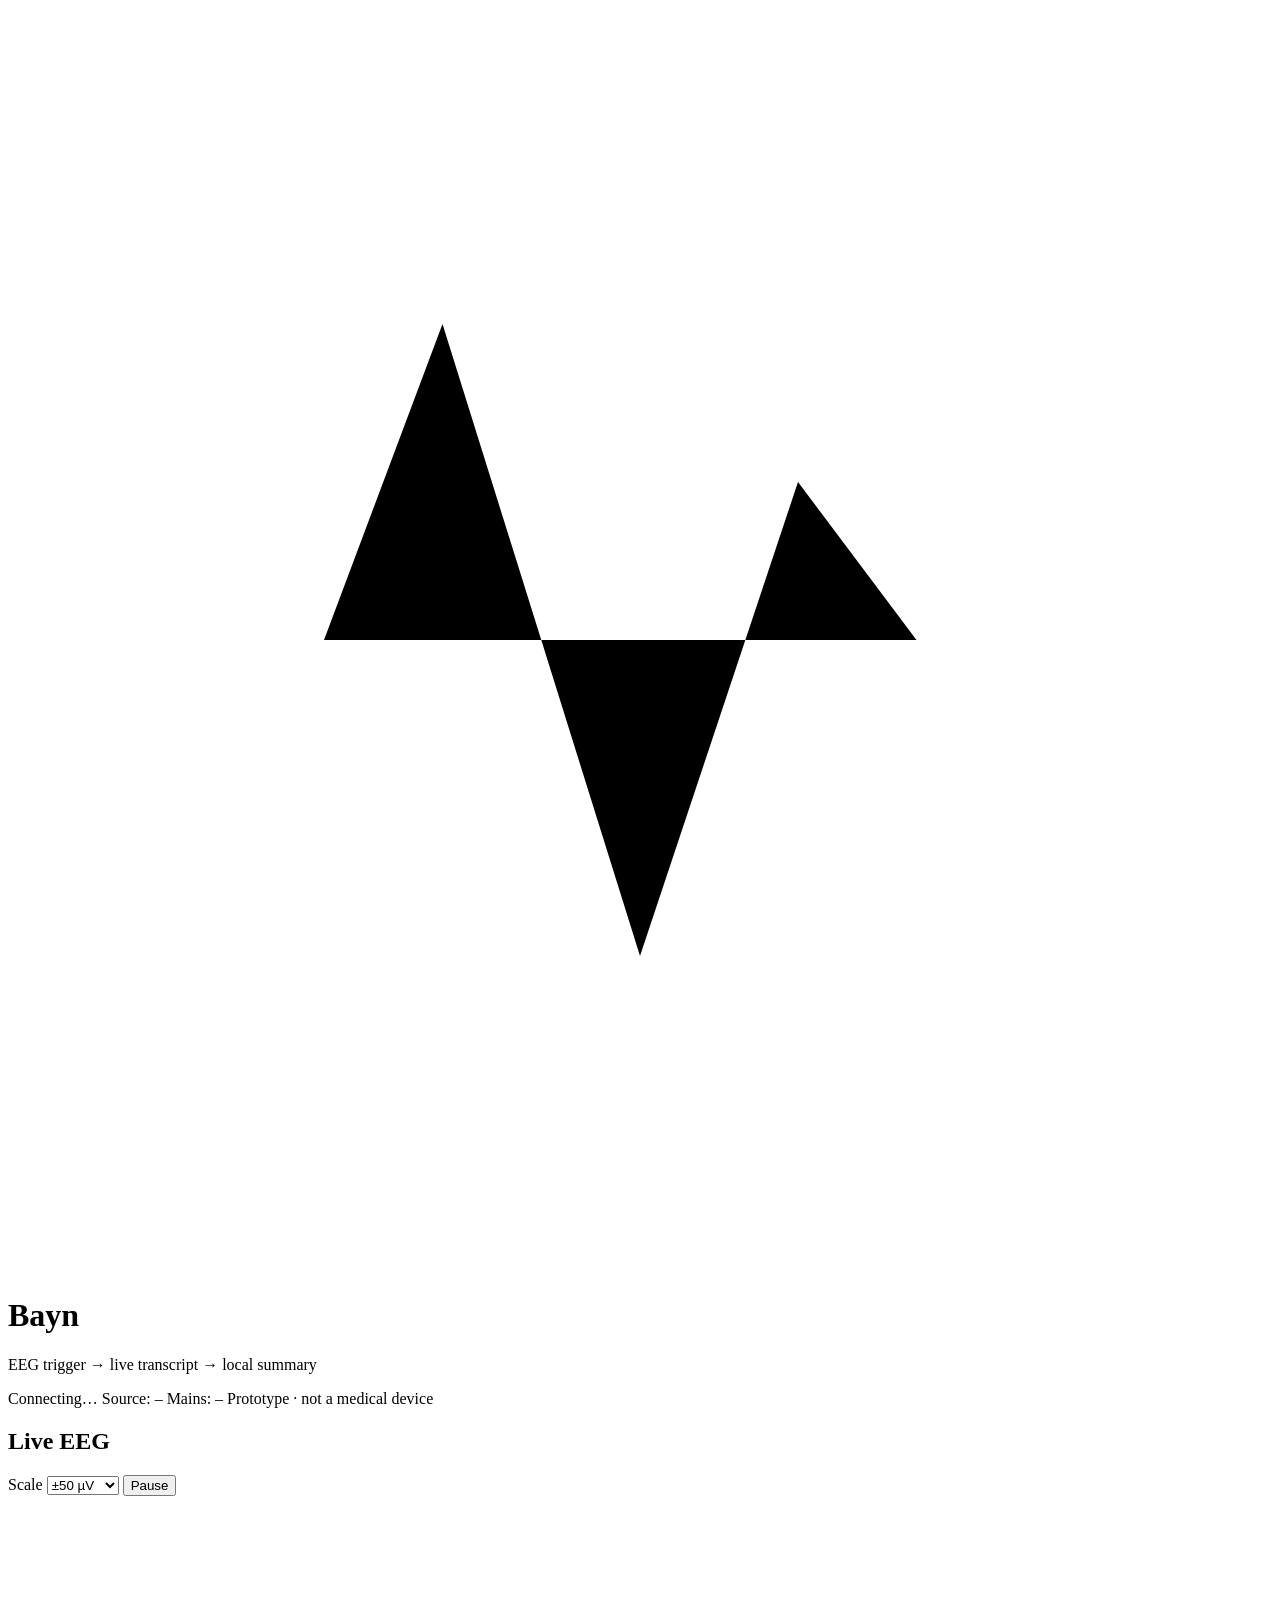
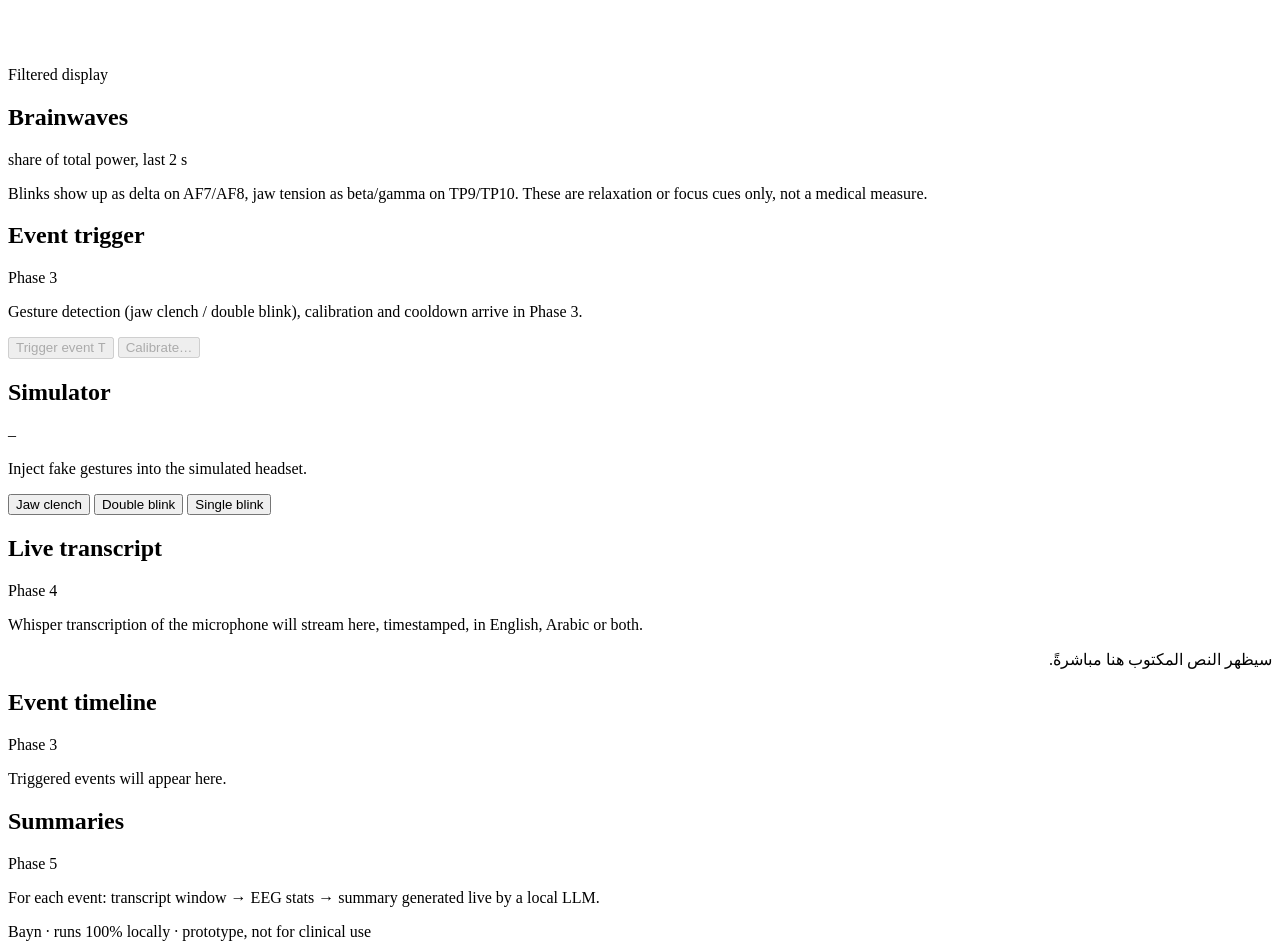
==== src/bayn/ui/static/index.html @ 30f2bdb2 "Phase 2: real Muse 2 (BrainFlow + muse-lsl), brainwave bands, test levels - Muse 2 via BrainFlow MUS" ====
<!doctype html>
<html lang="en">
<head>
  <meta charset="utf-8">
  <meta name="viewport" content="width=device-width, initial-scale=1">
  <title>Bayn Dashboard</title>
  <link rel="icon" href="data:image/svg+xml,<svg xmlns='http://www.w3.org/2000/svg' viewBox='0 0 32 32'><path d='M2 16h6l3-8 5 16 4-12 3 4h7' fill='none' stroke='%232f7fd8' stroke-width='3' stroke-linecap='round' stroke-linejoin='round'/></svg>">
  <link rel="stylesheet" href="/static/styles.css">
</head>
<body>
  <header class="topbar">
    <div class="brand">
      <svg viewBox="0 0 32 32" aria-hidden="true"><path d="M2 16h6l3-8 5 16 4-12 3 4h7"/></svg>
      <div>
        <h1>Bayn</h1>
        <p>EEG trigger &rarr; live transcript &rarr; local summary</p>
      </div>
    </div>
    <div class="pills">
      <span class="pill" id="pill-conn"><i class="dot"></i><span>Connecting…</span></span>
      <span class="pill" id="pill-source">Source: –</span>
      <span class="pill" id="pill-mains" title="Line-noise frequency measured in the signal">Mains: –</span>
      <span class="pill warn" title="This software is a hackathon prototype">Prototype · not a medical device</span>
    </div>
  </header>

  <main class="grid">
    <!-- Live EEG -->
    <section class="card eeg-card">
      <div class="card-head">
        <h2>Live EEG</h2>
        <div class="controls">
          <label>Scale
            <select id="scale">
              <option value="25">±25 µV</option>
              <option value="50" selected>±50 µV</option>
              <option value="100">±100 µV</option>
              <option value="250">±250 µV</option>
            </select>
          </label>
          <button class="btn ghost" id="btn-pause" type="button">Pause</button>
        </div>
      </div>
      <div class="quality" id="quality"></div>
      <div class="plot-wrap"><canvas id="eeg-plot"></canvas></div>
      <p class="hint" id="filter-note">Filtered display</p>
    </section>

    <!-- Brainwave bands -->
    <section class="card bands-card">
      <div class="card-head">
        <h2>Brainwaves</h2>
        <span class="muted small-inline">share of total power, last 2 s</span>
      </div>
      <div class="bands" id="bands" aria-live="off"></div>
      <p class="hint">Blinks show up as delta on AF7/AF8, jaw tension as beta/gamma on TP9/TP10. These are relaxation or focus cues only, not a medical measure.</p>
    </section>

    <!-- Trigger -->
    <section class="card trigger-card">
      <div class="card-head"><h2>Event trigger</h2><span class="badge muted" id="trigger-state">Phase 3</span></div>
      <p class="muted small">Gesture detection (jaw clench / double blink), calibration and cooldown arrive in Phase 3.</p>
      <button class="btn primary big" id="btn-trigger" type="button" disabled
              title="Backup manual trigger (hotkey T) - enabled in Phase 3">Trigger event <kbd>T</kbd></button>
      <button class="btn ghost" id="btn-calibrate" type="button" disabled>Calibrate…</button>
    </section>

    <!-- Simulator -->
    <section class="card sim-card" id="sim-card">
      <div class="card-head"><h2>Simulator</h2><span class="badge muted" id="sim-state">–</span></div>
      <p class="muted small">Inject fake gestures into the simulated headset.</p>
      <div class="btn-row">
        <button class="btn" data-inject="clench" type="button">Jaw clench</button>
        <button class="btn" data-inject="double_blink" type="button">Double blink</button>
        <button class="btn ghost" data-inject="blink" type="button">Single blink</button>
      </div>
      <ul class="log" id="inject-log"></ul>
    </section>

    <!-- Transcript -->
    <section class="card transcript-card">
      <div class="card-head"><h2>Live transcript</h2><span class="badge muted">Phase 4</span></div>
      <div class="placeholder">
        <p>Whisper transcription of the microphone will stream here, timestamped, in English, Arabic or both.</p>
        <p dir="rtl" lang="ar" class="ar">سيظهر النص المكتوب هنا مباشرةً.</p>
      </div>
    </section>

    <!-- Timeline -->
    <section class="card timeline-card">
      <div class="card-head"><h2>Event timeline</h2><span class="badge muted">Phase 3</span></div>
      <div class="placeholder"><p>Triggered events will appear here.</p></div>
    </section>

    <!-- Summaries -->
    <section class="card summary-card">
      <div class="card-head"><h2>Summaries</h2><span class="badge muted">Phase 5</span></div>
      <div class="placeholder"><p>For each event: transcript window &rarr; EEG stats &rarr; summary generated live by a local LLM.</p></div>
    </section>
  </main>

  <footer class="foot">Bayn <span id="version"></span> · runs 100% locally · prototype, not for clinical use</footer>
  <div class="toast" id="toast" role="status" aria-live="polite"></div>
  <script src="/static/app.js"></script>
</body>
</html>
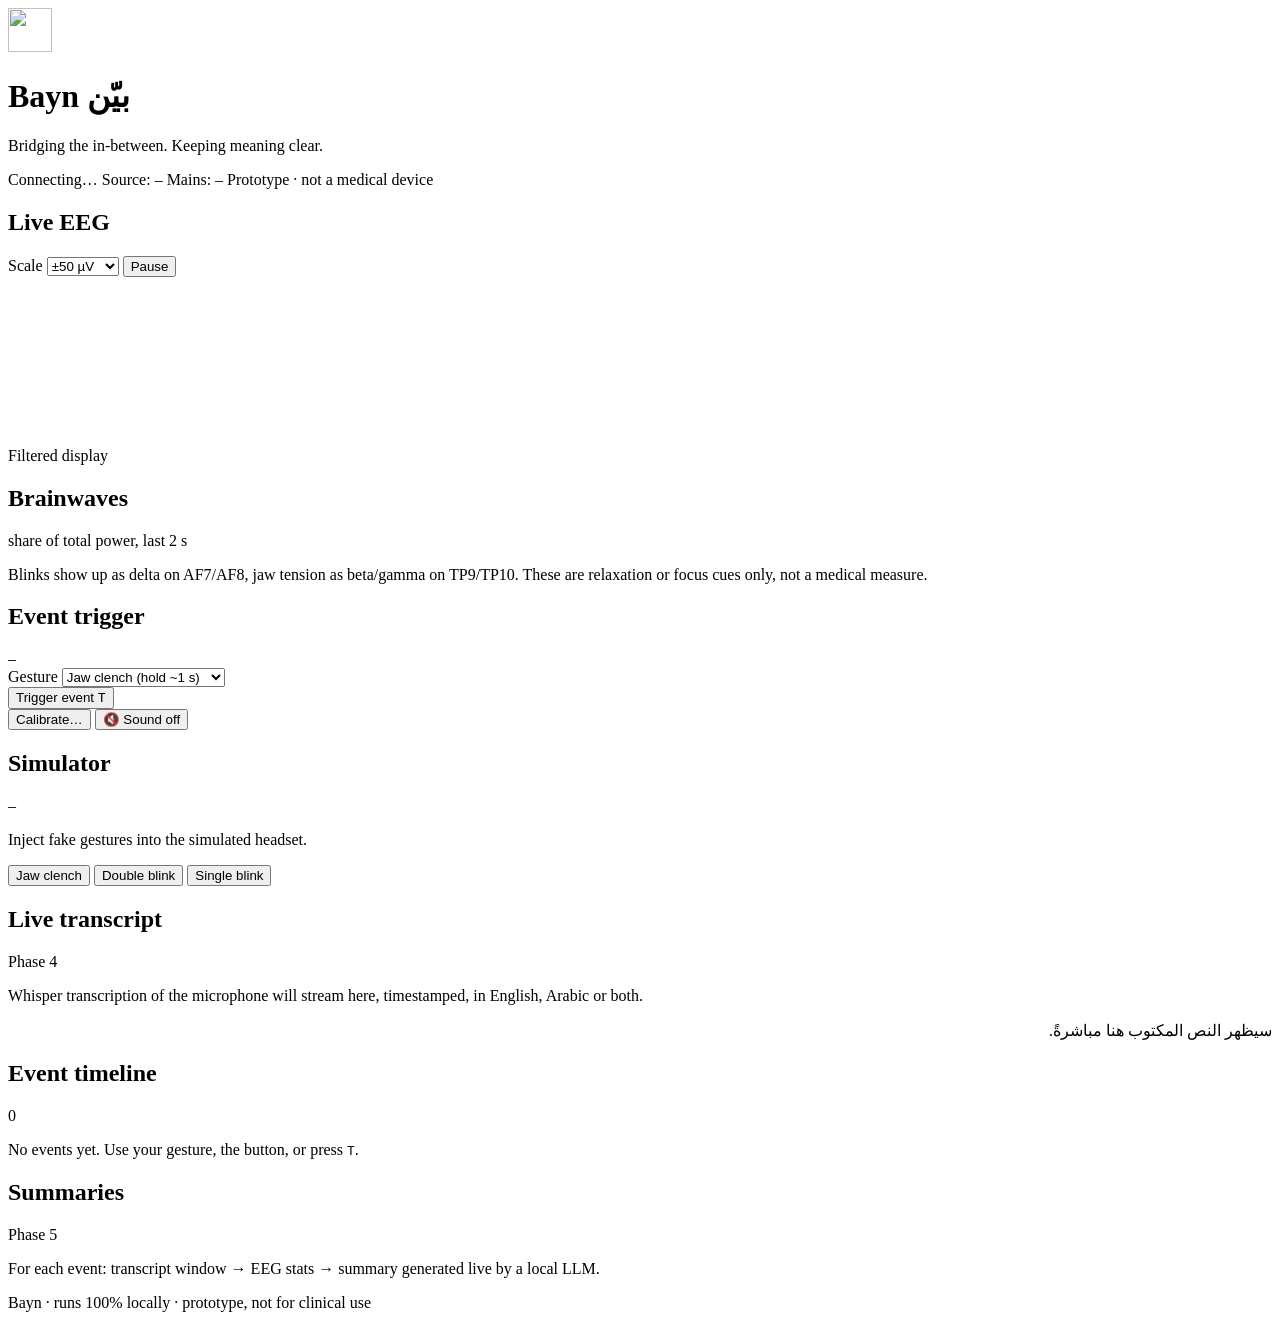
==== commit 966f2bb0: "Phase 3: gesture trigger, events, calibration + Bayn logo - Detector interface with jaw-clench, doub" ====
--- a/src/bayn/ui/static/index.html
+++ b/src/bayn/ui/static/index.html
@@ -4,16 +4,16 @@
   <meta charset="utf-8">
   <meta name="viewport" content="width=device-width, initial-scale=1">
   <title>Bayn Dashboard</title>
-  <link rel="icon" href="data:image/svg+xml,<svg xmlns='http://www.w3.org/2000/svg' viewBox='0 0 32 32'><path d='M2 16h6l3-8 5 16 4-12 3 4h7' fill='none' stroke='%232f7fd8' stroke-width='3' stroke-linecap='round' stroke-linejoin='round'/></svg>">
+  <link rel="icon" type="image/png" href="/static/favicon.png">
   <link rel="stylesheet" href="/static/styles.css">
 </head>
 <body>
   <header class="topbar">
     <div class="brand">
-      <svg viewBox="0 0 32 32" aria-hidden="true"><path d="M2 16h6l3-8 5 16 4-12 3 4h7"/></svg>
+      <img src="/static/logo-mark.png" alt="" width="44" height="44">
       <div>
-        <h1>Bayn</h1>
-        <p>EEG trigger &rarr; live transcript &rarr; local summary</p>
+        <h1>Bayn <span class="ar-name" lang="ar">بيّن</span></h1>
+        <p>Bridging the in-between. Keeping meaning clear.</p>
       </div>
     </div>
     <div class="pills">
@@ -58,11 +58,26 @@
 
     <!-- Trigger -->
     <section class="card trigger-card">
-      <div class="card-head"><h2>Event trigger</h2><span class="badge muted" id="trigger-state">Phase 3</span></div>
-      <p class="muted small">Gesture detection (jaw clench / double blink), calibration and cooldown arrive in Phase 3.</p>
-      <button class="btn primary big" id="btn-trigger" type="button" disabled
-              title="Backup manual trigger (hotkey T) - enabled in Phase 3">Trigger event <kbd>T</kbd></button>
-      <button class="btn ghost" id="btn-calibrate" type="button" disabled>Calibrate…</button>
+      <div class="card-head">
+        <h2>Event trigger</h2>
+        <span class="badge muted" id="trigger-state">–</span>
+      </div>
+      <label class="field">Gesture
+        <select id="gesture">
+          <option value="clench">Jaw clench (hold ~1 s)</option>
+          <option value="double_blink">Double blink</option>
+          <option value="both">Either gesture</option>
+          <option value="manual">Manual only (button / T)</option>
+        </select>
+      </label>
+      <div class="meters" id="meters"></div>
+      <button class="btn primary big" id="btn-trigger" type="button"
+              title="Backup manual trigger (hotkey T)">Trigger event <kbd>T</kbd></button>
+      <div class="btn-row">
+        <button class="btn ghost" id="btn-calibrate" type="button">Calibrate…</button>
+        <button class="btn ghost" id="btn-sound" type="button" aria-pressed="false">🔇 Sound off</button>
+      </div>
+      <p class="hint" id="trigger-hint"></p>
     </section>
 
     <!-- Simulator -->
@@ -88,8 +103,9 @@
 
     <!-- Timeline -->
     <section class="card timeline-card">
-      <div class="card-head"><h2>Event timeline</h2><span class="badge muted">Phase 3</span></div>
-      <div class="placeholder"><p>Triggered events will appear here.</p></div>
+      <div class="card-head"><h2>Event timeline</h2><span class="badge muted" id="event-count">0</span></div>
+      <ol class="timeline" id="timeline"></ol>
+      <div class="placeholder" id="timeline-empty"><p>No events yet. Use your gesture, the button, or press <kbd>T</kbd>.</p></div>
     </section>
 
     <!-- Summaries -->
@@ -99,6 +115,24 @@
     </section>
   </main>
 
+  <!-- event flash banner -->
+  <div class="event-banner" id="event-banner" role="alert" aria-live="assertive"></div>
+
+  <!-- guided calibration -->
+  <div class="overlay" id="cal-overlay" hidden>
+    <div class="cal-box" role="dialog" aria-modal="true" aria-labelledby="cal-prompt">
+      <p class="muted small" id="cal-step">Calibration</p>
+      <p class="cal-prompt" id="cal-prompt">Starting…</p>
+      <div class="cal-count" id="cal-count"></div>
+      <div class="progress"><i id="cal-progress"></i></div>
+      <div class="cal-result" id="cal-result"></div>
+      <div class="btn-row cal-actions">
+        <button class="btn ghost" id="cal-cancel" type="button">Cancel</button>
+        <button class="btn primary" id="cal-close" type="button" hidden>Done</button>
+      </div>
+    </div>
+  </div>
+
   <footer class="foot">Bayn <span id="version"></span> · runs 100% locally · prototype, not for clinical use</footer>
   <div class="toast" id="toast" role="status" aria-live="polite"></div>
   <script src="/static/app.js"></script>
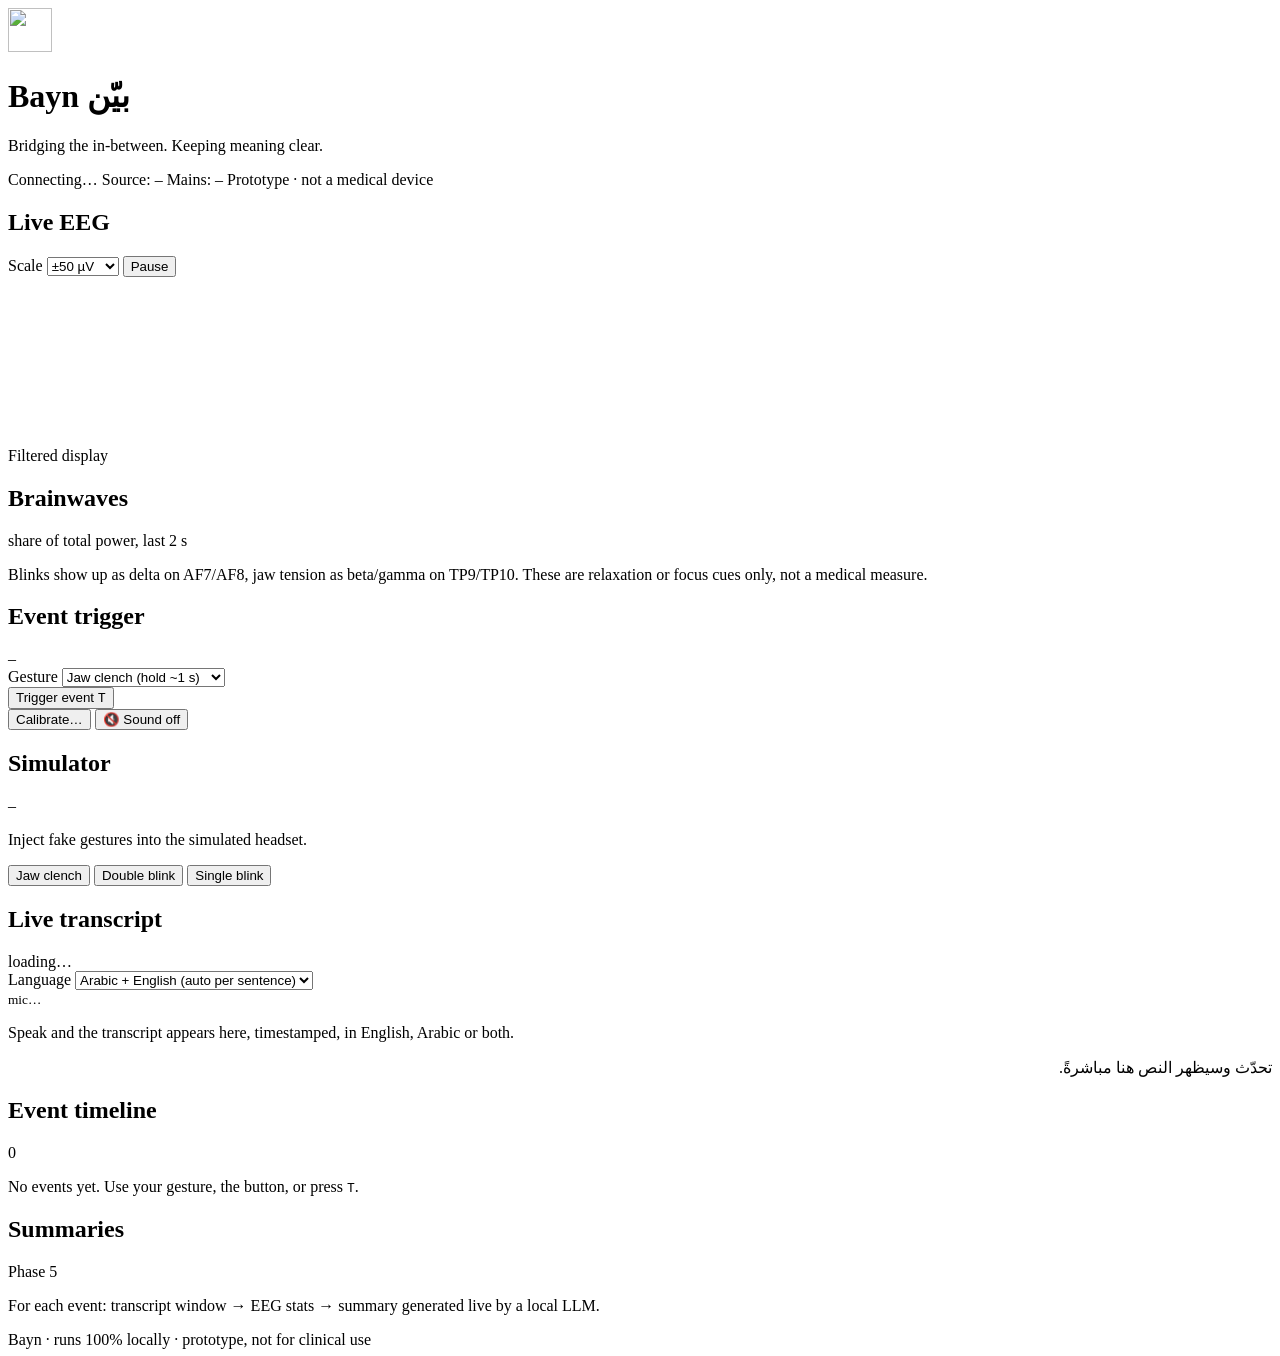
==== commit 9e3e3d7b: "Phase 4: live Whisper transcription (English / Arabic / mixed) - audio process: live microphone (def" ====
--- a/src/bayn/ui/static/index.html
+++ b/src/bayn/ui/static/index.html
@@ -94,10 +94,30 @@
 
     <!-- Transcript -->
     <section class="card transcript-card">
-      <div class="card-head"><h2>Live transcript</h2><span class="badge muted">Phase 4</span></div>
-      <div class="placeholder">
-        <p>Whisper transcription of the microphone will stream here, timestamped, in English, Arabic or both.</p>
-        <p dir="rtl" lang="ar" class="ar">سيظهر النص المكتوب هنا مباشرةً.</p>
+      <div class="card-head">
+        <h2>Live transcript</h2>
+        <span class="badge muted" id="stt-model" title="Whisper model and device">loading…</span>
+      </div>
+      <div class="stt-bar">
+        <label class="field">Language
+          <select id="language">
+            <option value="mixed">Arabic + English (auto per sentence)</option>
+            <option value="en">English</option>
+            <option value="ar">العربية (Arabic)</option>
+            <option value="auto">Any language</option>
+          </select>
+        </label>
+        <div class="mic" title="Microphone level">
+          <span class="mic-dot" id="mic-dot"></span>
+          <div class="mic-track"><i id="mic-level"></i></div>
+          <small id="mic-name">mic…</small>
+        </div>
+      </div>
+      <ol class="transcript" id="transcript" aria-live="polite"></ol>
+      <p class="partial" id="partial" dir="auto"></p>
+      <div class="placeholder" id="transcript-empty">
+        <p>Speak and the transcript appears here, timestamped, in English, Arabic or both.</p>
+        <p dir="rtl" lang="ar" class="ar">تحدّث وسيظهر النص هنا مباشرةً.</p>
       </div>
     </section>
 
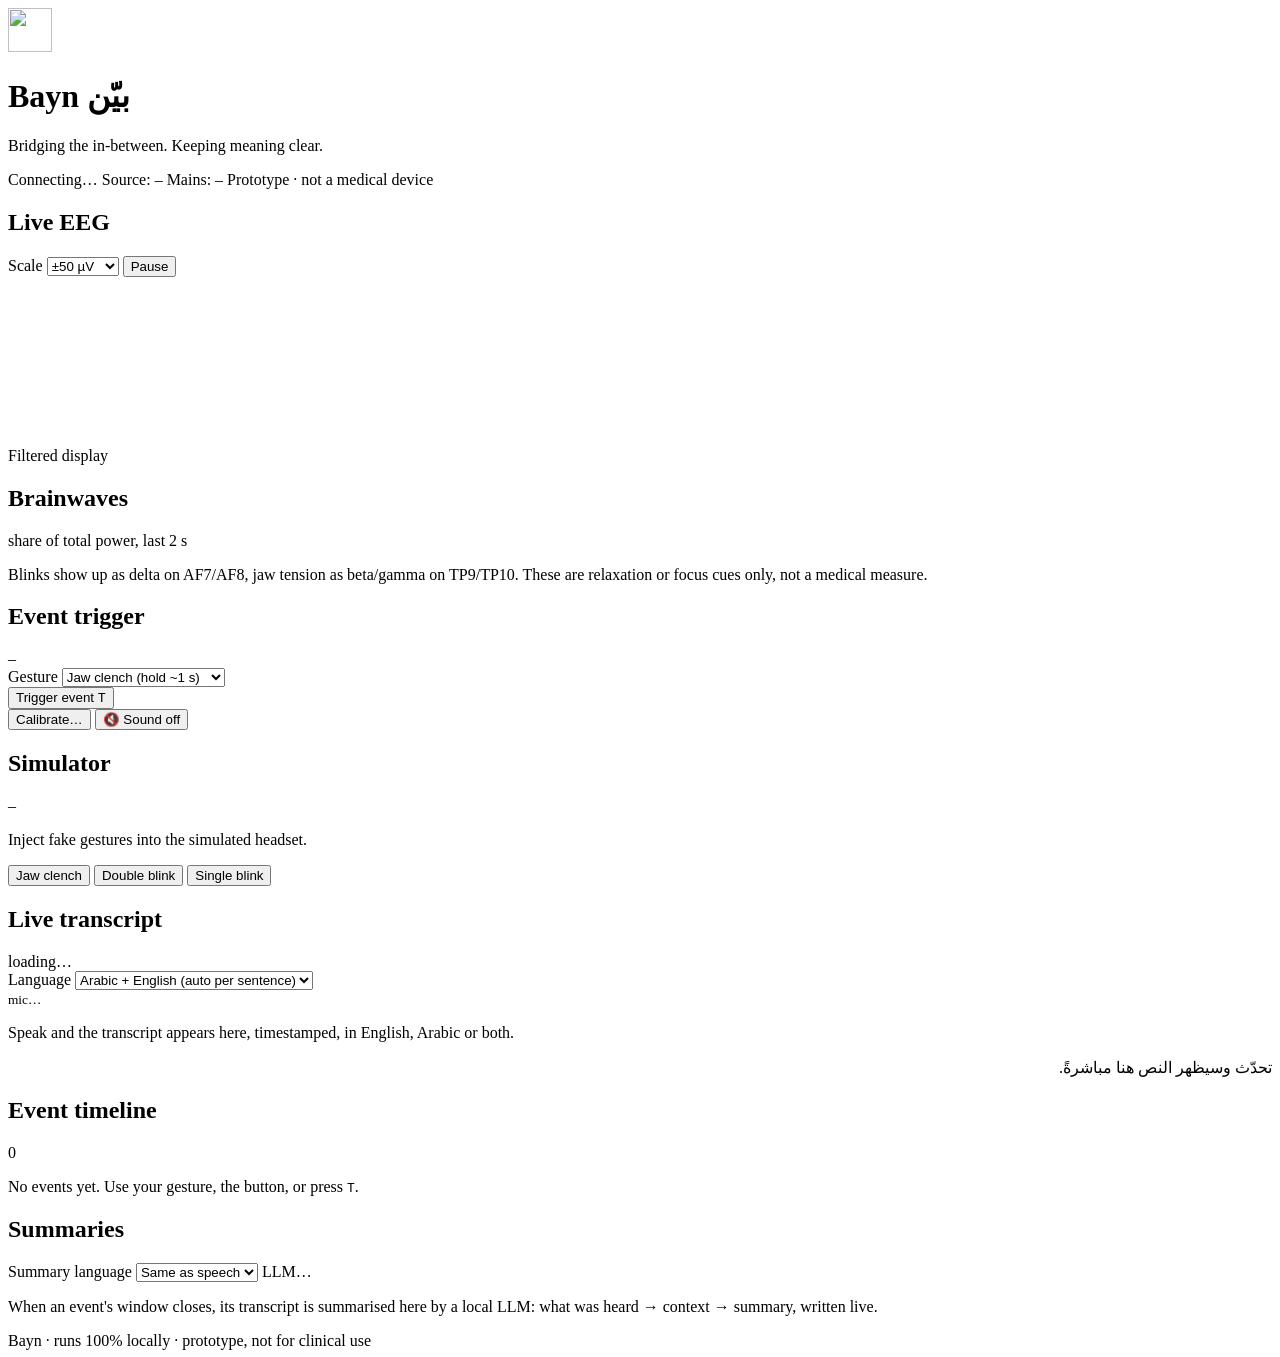
==== commit d8f6c38c: "Phase 5: local LLM summaries (Ollama), recording corpus, laptop disk setup - summarizer process: str" ====
--- a/src/bayn/ui/static/index.html
+++ b/src/bayn/ui/static/index.html
@@ -130,8 +130,24 @@
 
     <!-- Summaries -->
     <section class="card summary-card">
-      <div class="card-head"><h2>Summaries</h2><span class="badge muted">Phase 5</span></div>
-      <div class="placeholder"><p>For each event: transcript window &rarr; EEG stats &rarr; summary generated live by a local LLM.</p></div>
+      <div class="card-head">
+        <h2>Summaries</h2>
+        <div class="controls">
+          <label>Summary language
+            <select id="sum-language">
+              <option value="auto">Same as speech</option>
+              <option value="en">English</option>
+              <option value="ar">العربية</option>
+              <option value="both">Both</option>
+            </select>
+          </label>
+          <span class="badge muted" id="sum-model" title="Local LLM (Ollama)">LLM…</span>
+        </div>
+      </div>
+      <div id="summaries"></div>
+      <div class="placeholder" id="summaries-empty">
+        <p>When an event's window closes, its transcript is summarised here by a local LLM: what was heard &rarr; context &rarr; summary, written live.</p>
+      </div>
     </section>
   </main>
 
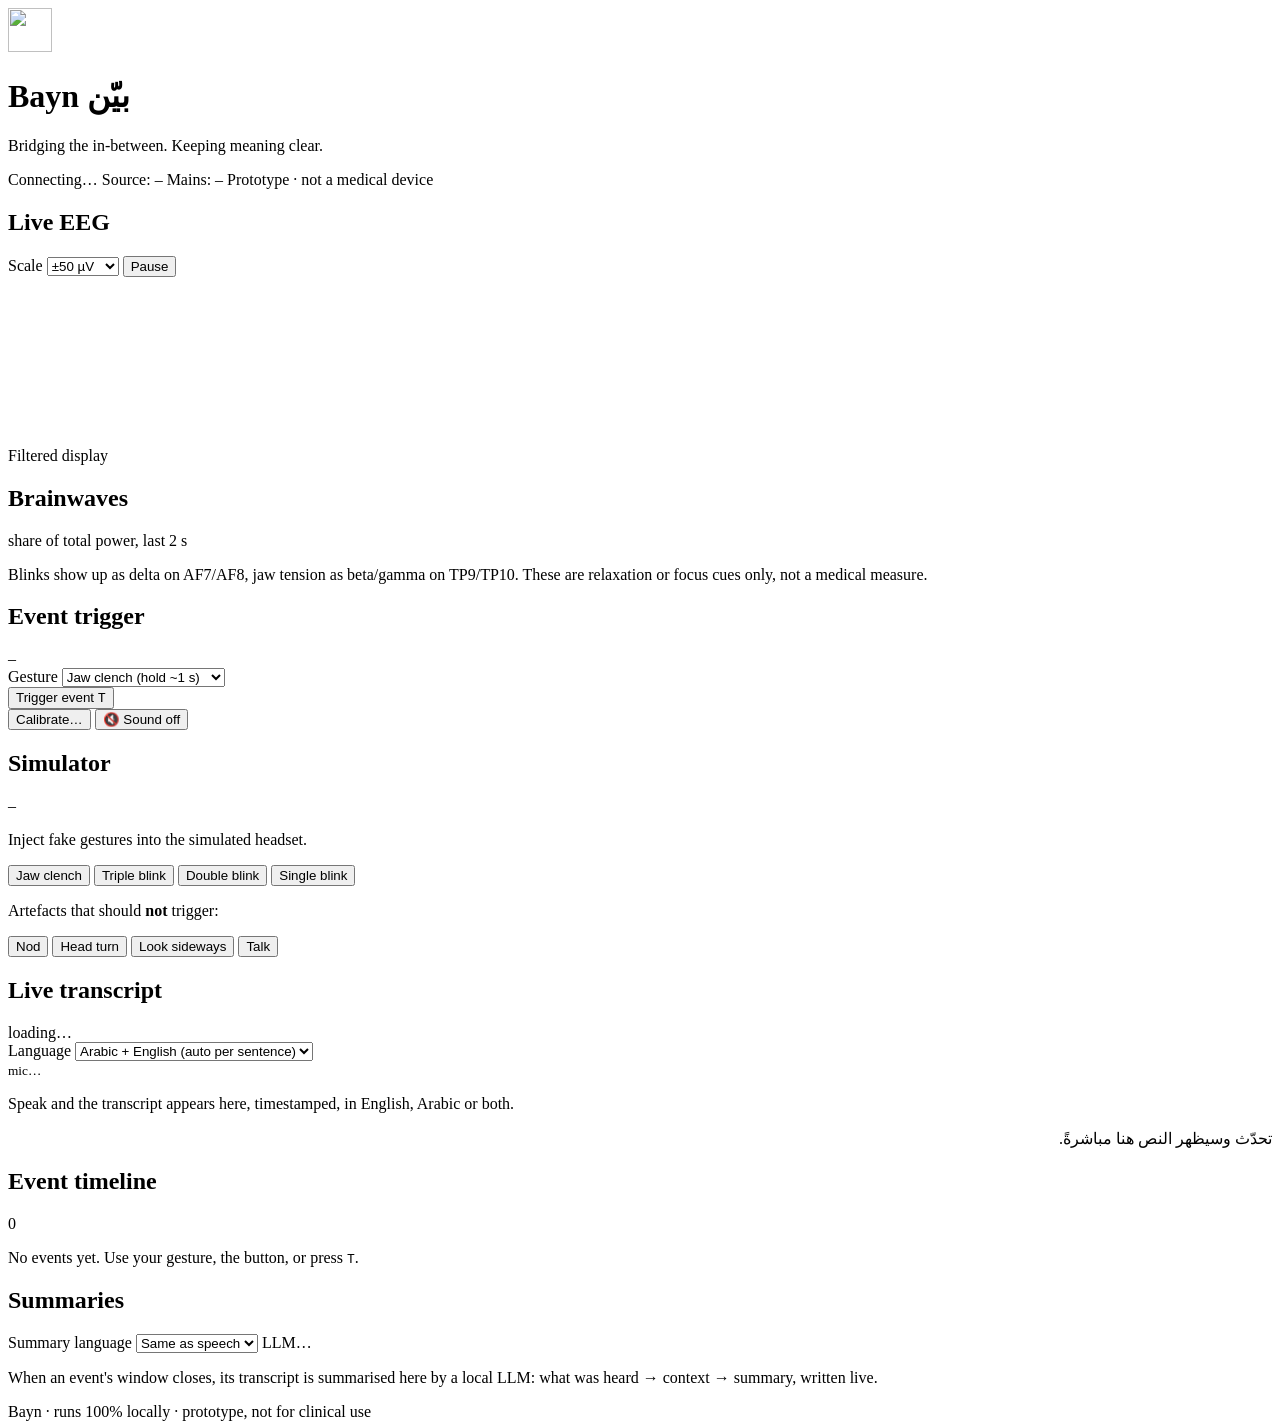
==== commit 2529f109: "Phase 6: triple-blink trigger, learned blink signal, "is ML necessary?" decision - trigger is now a " ====
--- a/src/bayn/ui/static/index.html
+++ b/src/bayn/ui/static/index.html
@@ -65,12 +65,22 @@
       <label class="field">Gesture
         <select id="gesture">
           <option value="clench">Jaw clench (hold ~1 s)</option>
-          <option value="double_blink">Double blink</option>
+          <option value="triple_blink">Triple blink</option>
           <option value="both">Either gesture</option>
           <option value="manual">Manual only (button / T)</option>
         </select>
       </label>
       <div class="meters" id="meters"></div>
+      <div class="blink-row" id="blink-row" hidden>
+        <label class="field">Blink detector
+          <select id="blink-method" title="Auto uses your trained classifier if it beat the threshold rule on held-out data">
+            <option value="auto">Auto: rule on your blink pattern (ML only if clearly better)</option>
+            <option value="ml">ML classifier (forced)</option>
+            <option value="rule">Basic rule (untrained forehead average)</option>
+          </select>
+        </label>
+        <button class="btn ghost" id="btn-train" type="button">Train…</button>
+      </div>
       <button class="btn primary big" id="btn-trigger" type="button"
               title="Backup manual trigger (hotkey T)">Trigger event <kbd>T</kbd></button>
       <div class="btn-row">
@@ -86,8 +96,16 @@
       <p class="muted small">Inject fake gestures into the simulated headset.</p>
       <div class="btn-row">
         <button class="btn" data-inject="clench" type="button">Jaw clench</button>
-        <button class="btn" data-inject="double_blink" type="button">Double blink</button>
+        <button class="btn" data-inject="triple_blink" type="button">Triple blink</button>
+        <button class="btn ghost" data-inject="double_blink" type="button">Double blink</button>
         <button class="btn ghost" data-inject="blink" type="button">Single blink</button>
+      </div>
+      <p class="muted small">Artefacts that should <b>not</b> trigger:</p>
+      <div class="btn-row">
+        <button class="btn ghost" data-inject="nod" type="button">Nod</button>
+        <button class="btn ghost" data-inject="head_turn" type="button">Head turn</button>
+        <button class="btn ghost" data-inject="look_side" type="button">Look sideways</button>
+        <button class="btn ghost" data-inject="talk" type="button">Talk</button>
       </div>
       <ul class="log" id="inject-log"></ul>
     </section>
@@ -169,6 +187,49 @@
     </div>
   </div>
 
+  <!-- blink-detector training session -->
+  <div class="overlay" id="train-overlay" hidden>
+    <div class="cal-box train-box" role="dialog" aria-modal="true" aria-labelledby="train-prompt">
+      <p class="muted small" id="train-step">Train the triple-blink detector</p>
+      <div id="train-intro" class="train-intro">
+        <p>You'll be prompted to blink, nod, turn your head, look sideways and talk. Every prompt labels
+          the EEG, and a classifier learns to tell a deliberate triple blink from everything else, double blinks included.
+          Sessions are saved, so each new one makes the detector better.</p>
+        <div class="train-options">
+          <label class="field">You are
+            <select id="train-condition">
+              <option value="seated">Seated</option>
+              <option value="standing">Standing</option>
+              <option value="walking">Walking in place (prompts are spoken)</option>
+            </select>
+          </label>
+          <label class="check"><input type="checkbox" id="train-speak"> Speak the prompts</label>
+        </div>
+        <div class="btn-row">
+          <button class="btn primary" data-protocol="standard" type="button">Standard session · ~5 min</button>
+          <button class="btn" data-protocol="noisy" type="button">Noisy session · ~4.5 min</button>
+          <button class="btn" data-protocol="boundaries" type="button">Boundaries · ~6.5 min</button>
+        </div>
+        <p class="muted small">Standard: clean examples of each gesture. Noisy: triple blinks while talking,
+          looking around and moving, to test robustness. Boundaries: soft / fast / slow triple blinks and the closest look-alikes (four blinks, squeezing, nodding three times...), to teach the edges. Do a standard one first.</p>
+        <details class="train-sessions" id="train-sessions-box">
+          <summary>Saved sessions <span id="train-sessions-count"></span></summary>
+          <p class="muted small">Messed one up? Delete it and record it again, then Retrain.</p>
+          <ul class="log" id="train-sessions"></ul>
+        </details>
+        <button class="btn ghost small-btn" id="train-retrain" type="button">Retrain from saved sessions</button>
+      </div>
+      <p class="cal-prompt" id="train-prompt" hidden></p>
+      <div class="cal-count" id="train-count"></div>
+      <div class="progress" id="train-progress-bar" hidden><i id="train-progress"></i></div>
+      <div class="cal-result" id="train-result"></div>
+      <div class="btn-row cal-actions">
+        <button class="btn ghost" id="train-cancel" type="button" hidden>Cancel</button>
+        <button class="btn primary" id="train-close" type="button">Close</button>
+      </div>
+    </div>
+  </div>
+
   <footer class="foot">Bayn <span id="version"></span> · runs 100% locally · prototype, not for clinical use</footer>
   <div class="toast" id="toast" role="status" aria-live="polite"></div>
   <script src="/static/app.js"></script>
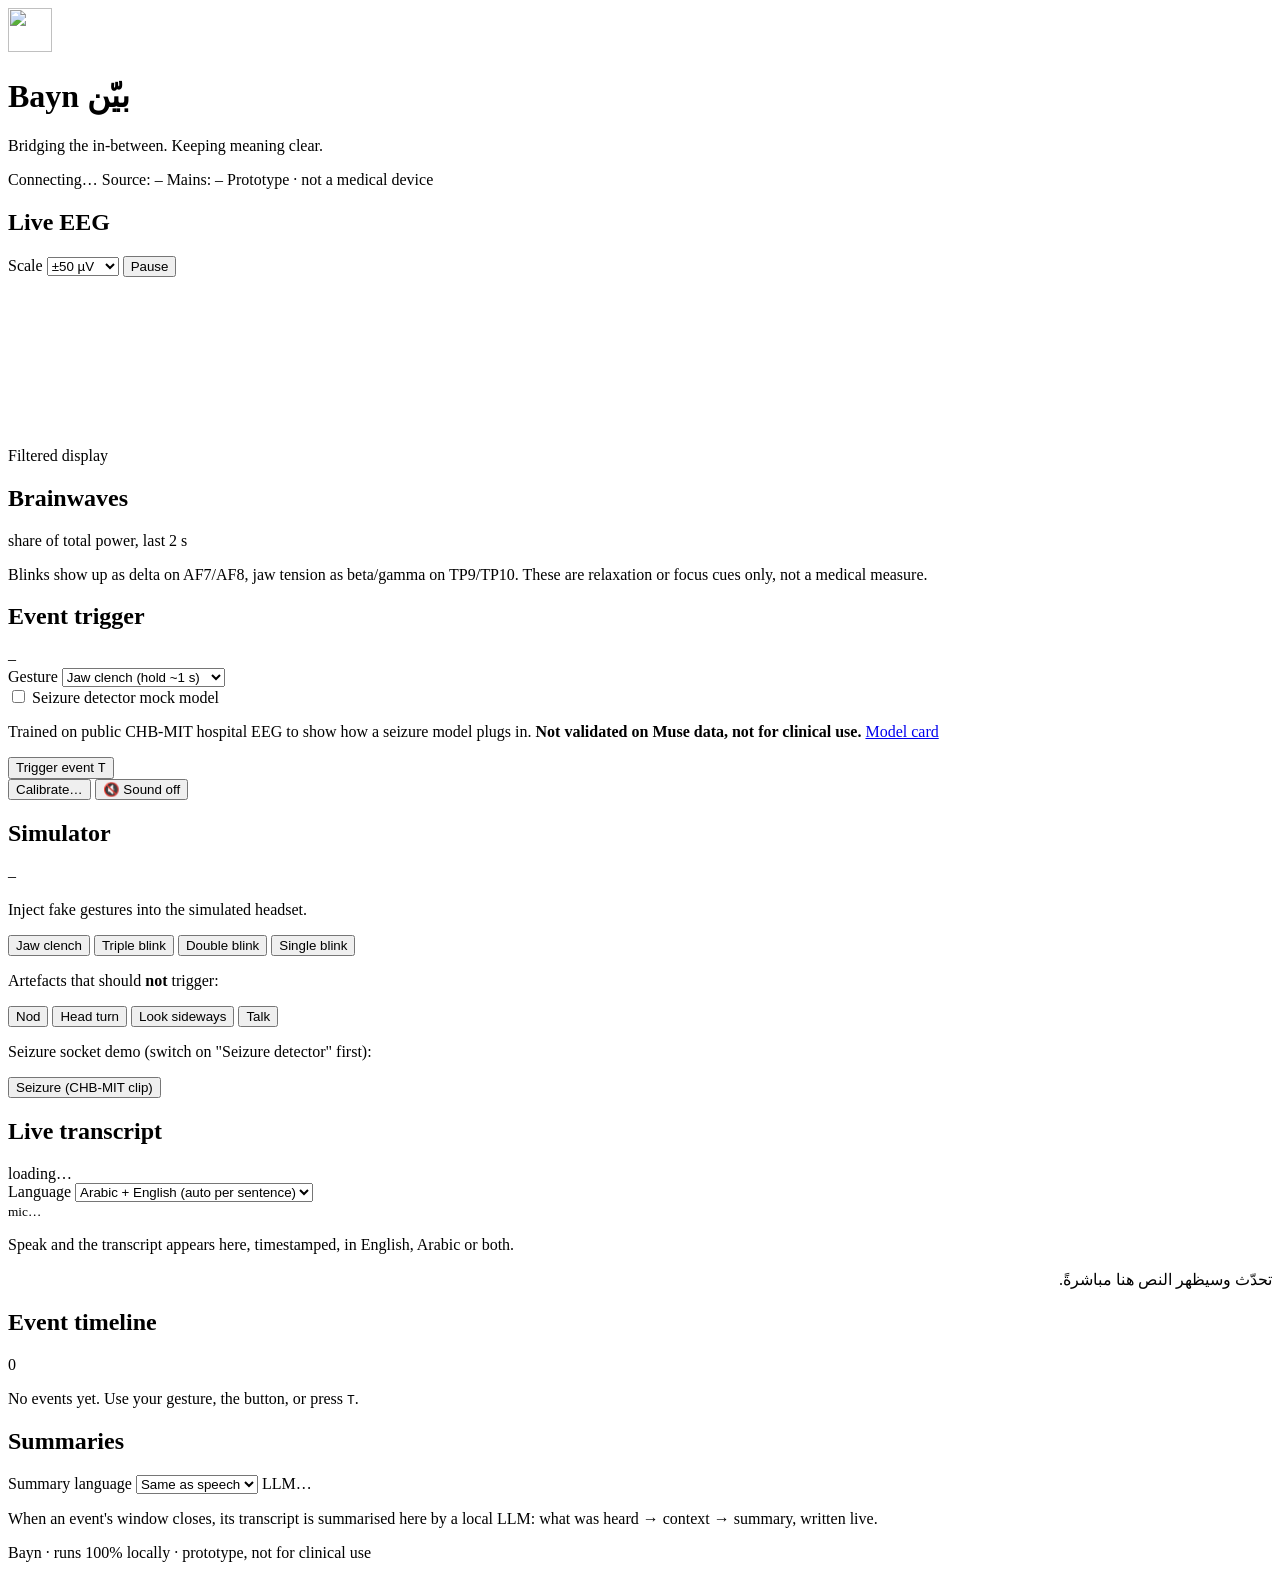
==== commit 802ccaad: "Seizure socket: mock model trained on CHB-MIT (not validated on Muse data) - bayn.seizure: minimal E" ====
--- a/src/bayn/ui/static/index.html
+++ b/src/bayn/ui/static/index.html
@@ -81,6 +81,14 @@
         </label>
         <button class="btn ghost" id="btn-train" type="button">Train…</button>
       </div>
+      <div class="seizure-row">
+        <label class="check" title="A demonstration of the seizure-detector socket">
+          <input type="checkbox" id="seizure-enabled"> Seizure detector <span class="badge muted">mock model</span>
+        </label>
+        <p class="muted small seizure-note">Trained on public CHB-MIT hospital EEG to show how a seizure model plugs in.
+          <b>Not validated on Muse data, not for clinical use.</b>
+          <a href="https://github.com/Omar0Rawas/bayn/blob/main/docs/SEIZURE_MODEL.md" target="_blank" rel="noopener">Model card</a></p>
+      </div>
       <button class="btn primary big" id="btn-trigger" type="button"
               title="Backup manual trigger (hotkey T)">Trigger event <kbd>T</kbd></button>
       <div class="btn-row">
@@ -106,6 +114,11 @@
         <button class="btn ghost" data-inject="head_turn" type="button">Head turn</button>
         <button class="btn ghost" data-inject="look_side" type="button">Look sideways</button>
         <button class="btn ghost" data-inject="talk" type="button">Talk</button>
+      </div>
+      <p class="muted small">Seizure socket demo (switch on "Seizure detector" first):</p>
+      <div class="btn-row">
+        <button class="btn" data-inject="seizure" type="button"
+                title="Replays a real seizure from the public CHB-MIT database (patient not used for training)">Seizure (CHB-MIT clip)</button>
       </div>
       <ul class="log" id="inject-log"></ul>
     </section>
